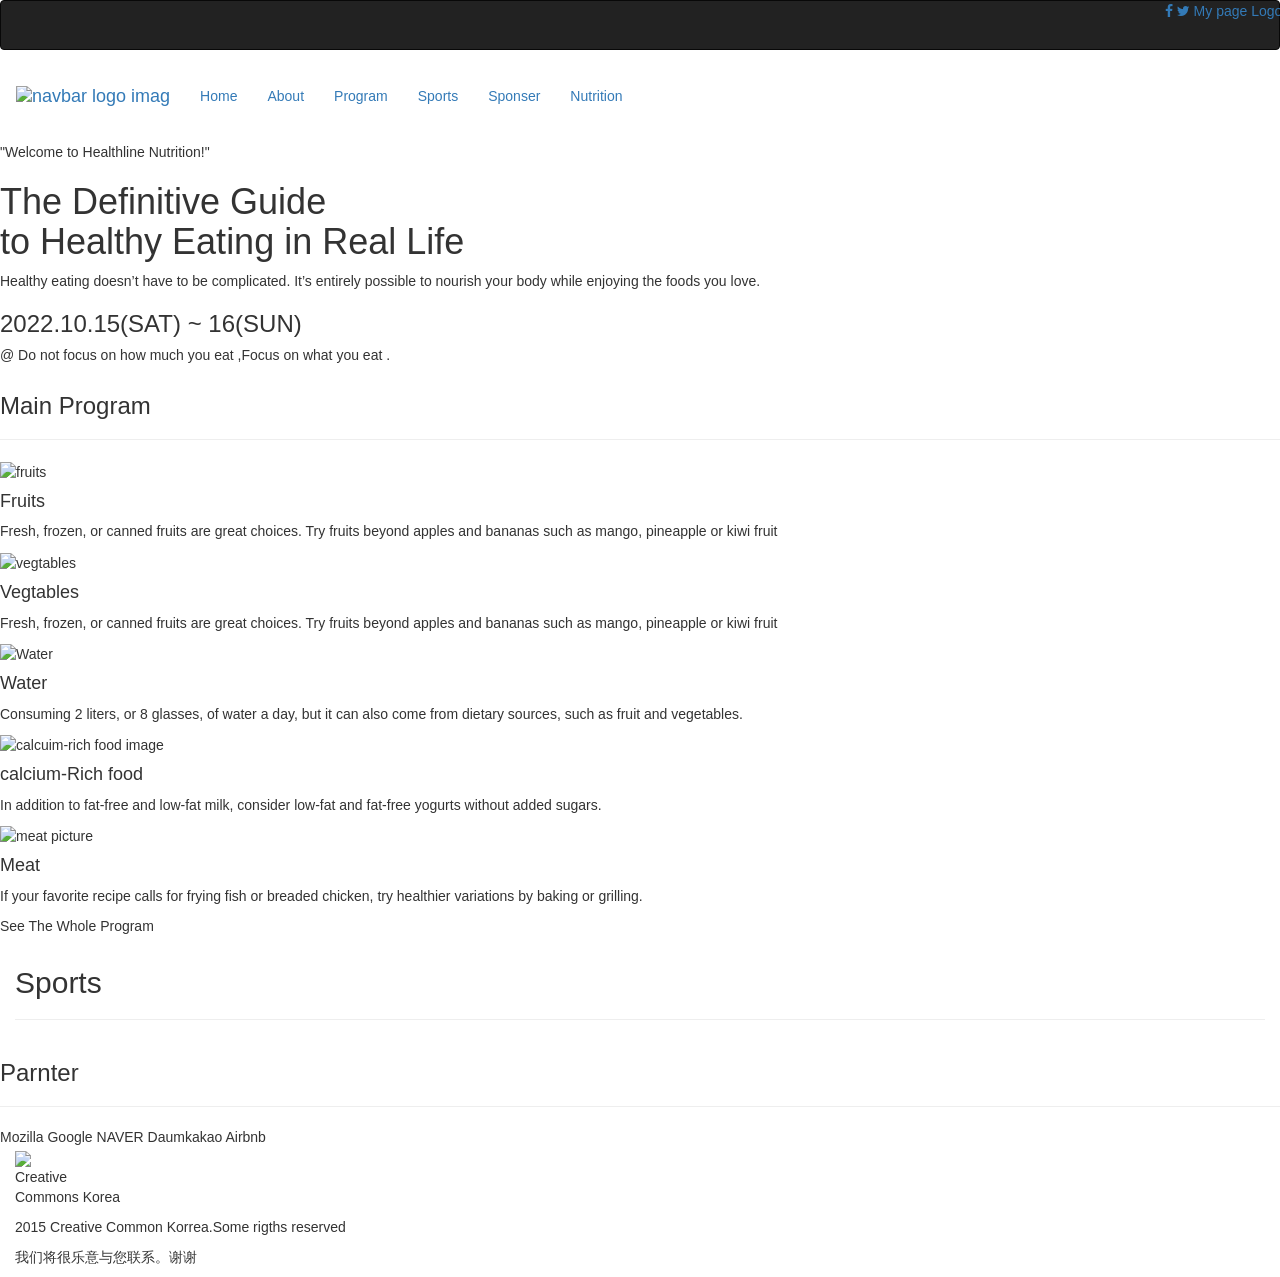
==== index.html @ b1de8abf "add HTML  file to my repo" ====
<!DOCTYPE html>
<html lang="en">
  <head>
    <meta charset="UTF-8" />
    <meta http-equiv="X-UA-Compatible" content="IE=edge" />
    <meta name="viewport" content="width=device-width, initial-scale=1.0" />
    <link
      href="https://fonts.googleapis.com/css?family=Lato:400,700"
      rel="stylesheet"
      type="text/css"
    />
    <link href="https://fonts.cdnfonts.com/css/cocogoose" rel="stylesheet" />

    <link
      rel="stylesheet"
      href="https://maxcdn.bootstrapcdn.com/bootstrap/3.4.1/css/bootstrap.min.css"
    />
    <link
      rel="stylesheet"
      href="https://cdnjs.cloudflare.com/ajax/libs/font-awesome/4.7.0/css/font-awesome.min.css"
    />
    <link rel="preconnect" href="https://fonts.googleapis.com" />
    <link rel="preconnect" href="https://fonts.gstatic.com" crossorigin />
    <link
      href="https://fonts.googleapis.com/css2?family=Titan+One&display=swap"
      rel="stylesheet"
    />
    <link rel="stylesheet" href="style.css" />
    <title>Healthy Food</title>
  </head>
  <body>
    <div class="container-fluid">
      <div class="row">
        <nav
          class="navbar navbar-inverse text-white socialMediaIcons"
          id="home"
        >
          <div class="icon-bar navbar-right">
            <a href="#" class="facebook"><i class="fa fa-facebook"></i></a>
            <a href="#" class="twitter"><i class="fa fa-twitter"></i></a>
            <a href="#">My page</a>
            <a href="#">Logout</a>
          </div>
        </nav>
      </div>
      <div class="row">
        <nav class="navbar" id="navbar">
          <div class="navbar-header">
            <a class="navbar-brand" href="#">
              <img src="./images/img4.png" alt="navbar logo imag" />
            </a>
          </div>
          <ul class="nav navbar-nav navItem text-secondary" id="navMenu">
            <li class="active"><a href="index.html">Home</a></li>
            <li><a href="about.html">About</a></li>
            <li><a href="#program">Program</a></li>
            <li><a href="#sports">Sports</a></li>
            <li><a href="#sponsers">Sponser</a></li>
            <li><a href="#">Nutrition</a></li>
          </ul>

          <div class="humgurger">
            <span class="bar"></span>
            <span class="bar"></span>
            <span class="bar"></span>
          </div>
        </nav>
      </div>
      <main class="main1">
        <div class="row introduction">
          <p>"Welcome to Healthline Nutrition!"</p>
          <h1 class="secondHeader">
            The Definitive Guide<br />
            to Healthy Eating in Real Life
          </h1>

          <p id="second-p">
            Healthy eating doesn’t have to be complicated. It’s entirely
            possible to nourish your body while enjoying the foods you love.
          </p>
          <h3>2022.10.15(SAT) ~ 16(SUN)</h3>
          <h5>@ Do not focus on how much you eat ,Focus on what you eat .</h5>
        </div>
        <div class="row mainProgram" id="program">
          <h3>Main Program</h3>
          <hr />
          <div class="col-sm card">
            <img src="./images/fruits.jpg" alt=" fruits" />
            <h4 class="card-title">Fruits</h4>
            <p class="card-text">
              Fresh, frozen, or canned fruits are great choices. Try fruits
              beyond apples and bananas such as mango, pineapple or kiwi fruit
            </p>
          </div>
          <div class="col-sm card">
            <img src="./images/vegtables.jpg" alt=" vegtables" />
            <h4 class="card-title">Vegtables</h4>
            <p class="card-text">
              Fresh, frozen, or canned fruits are great choices. Try fruits
              beyond apples and bananas such as mango, pineapple or kiwi fruit
            </p>
          </div>
          <div class="col-sm card">
            <img
              src="./images/glass-clean-drinking-water-44066082.jpg"
              alt=" Water"
            />
            <h4 class="card-title">Water</h4>
            <p class="card-text">
              Consuming 2 liters, or 8 glasses, of water a day, but it can also
              come from dietary sources, such as fruit and vegetables.
            </p>
          </div>
          <div class="col-sm card cal">
            <img src="./images/calcium.jpg" alt=" calcuim-rich food image" />
            <h4 class="card-title">calcium-Rich food</h4>
            <p class="card-text">
              In addition to fat-free and low-fat milk, consider low-fat and
              fat-free yogurts without added sugars.
            </p>
          </div>
          <div class="col-sm card cal">
            <img src="./images/meat.jpg" alt=" meat picture" />
            <h4 class="card-title">Meat</h4>
            <p class="card-text">
              If your favorite recipe calls for frying fish or breaded chicken,
              try healthier variations by baking or grilling.
            </p>
          </div>

          <p class="text-white" id="wholeProgram">See The Whole Program</p>
        </div>
        <section class="sports" id="sports">
          <h2>Sports</h2>
          <hr />
        </section>
      </main>
      <div class="row">
        <section class="partner" id="sponsers">
          <h3>Parnter</h3>
          <hr />
          <span class="mozilla"> Mozilla </span>
          <span class="google"> Google </span>
          <span class="naver"> NAVER </span>
          <span class="daumkakao"> Daumkakao </span>
          <span class="airbnb"> Airbnb </span>
        </section>
      </div>
      <footer>
        <div class="left-side">
          <span> <img src="./images/cc.svg" /></span>
          <p>Creative <br />Commons Korea</p>
        </div>

        <div class="right-side">
          <p>2015 Creative Common Korrea.Some rigths reserved</p>
          <p>我们将很乐意与您联系。谢谢</p>
        </div>
      </footer>
    </div>
    <script src="script.js"></script>
    <script src="sport.js"></script>
  </body>
</html>
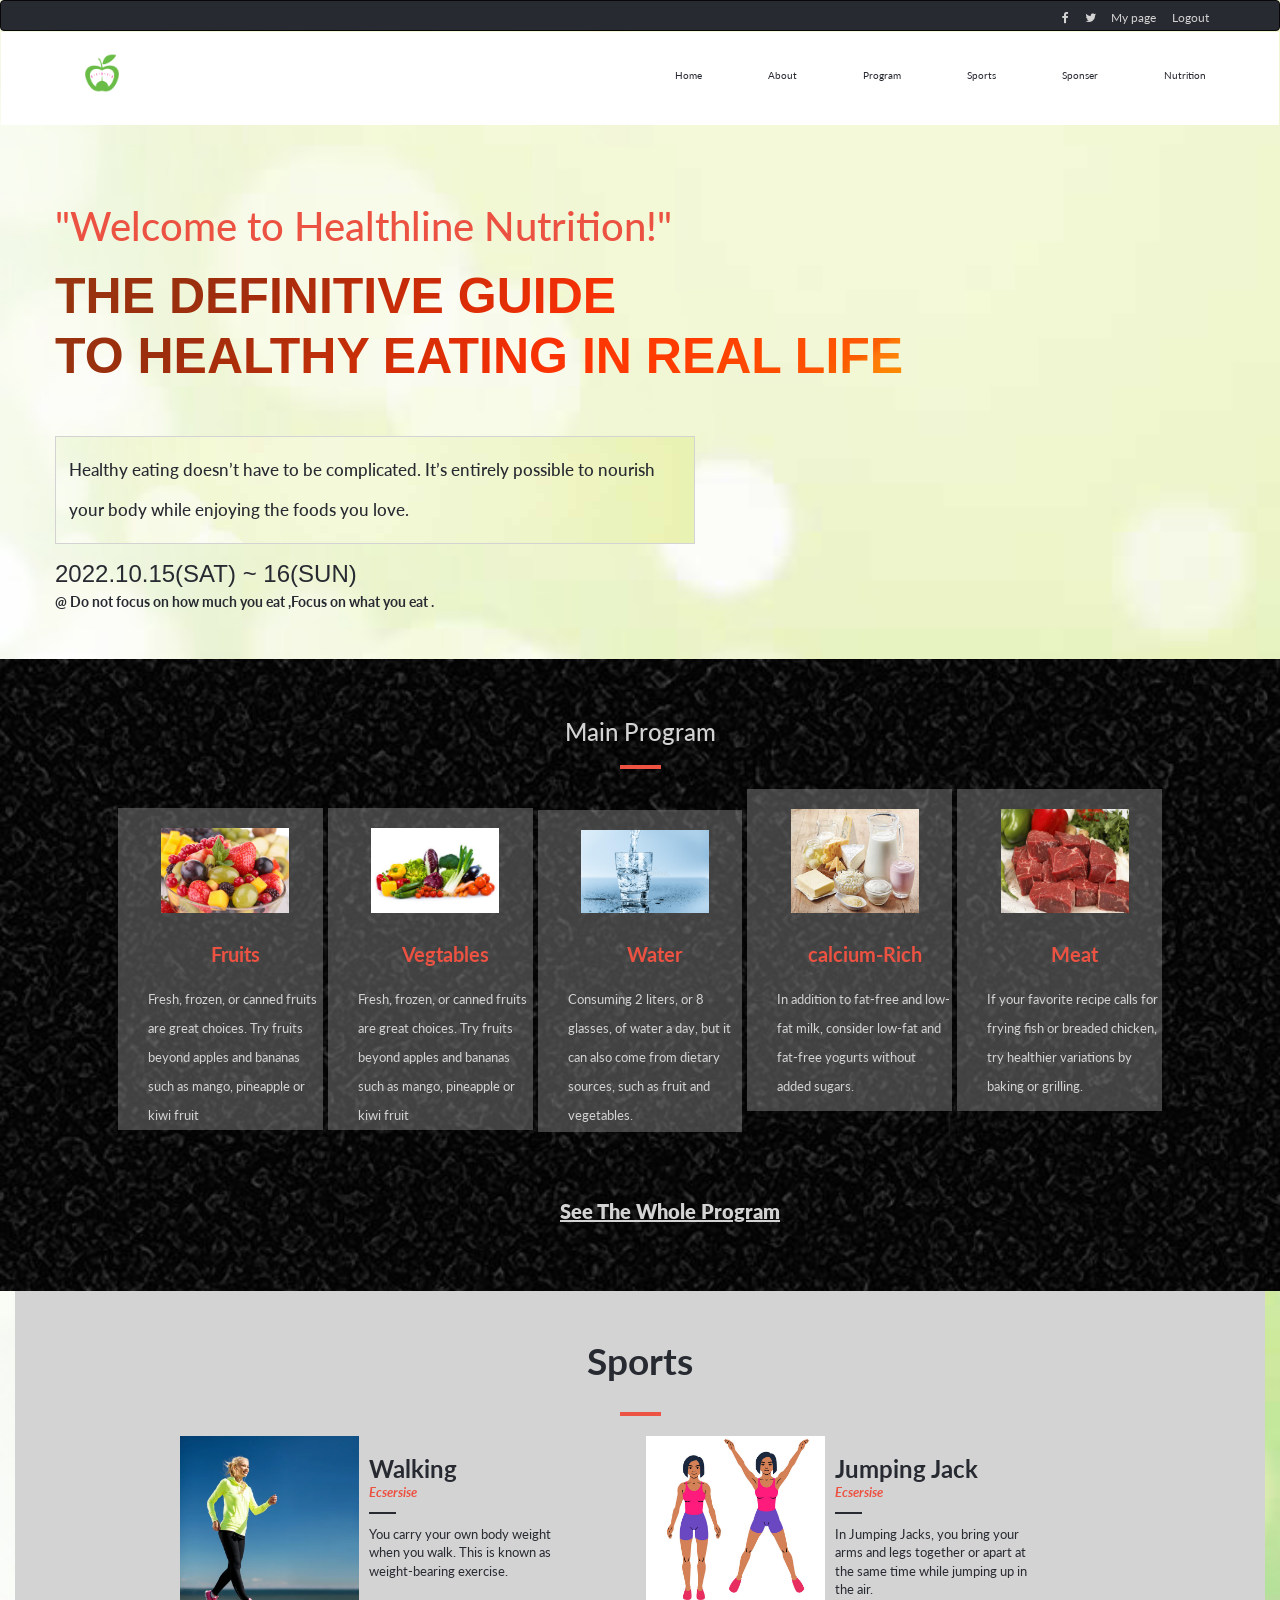
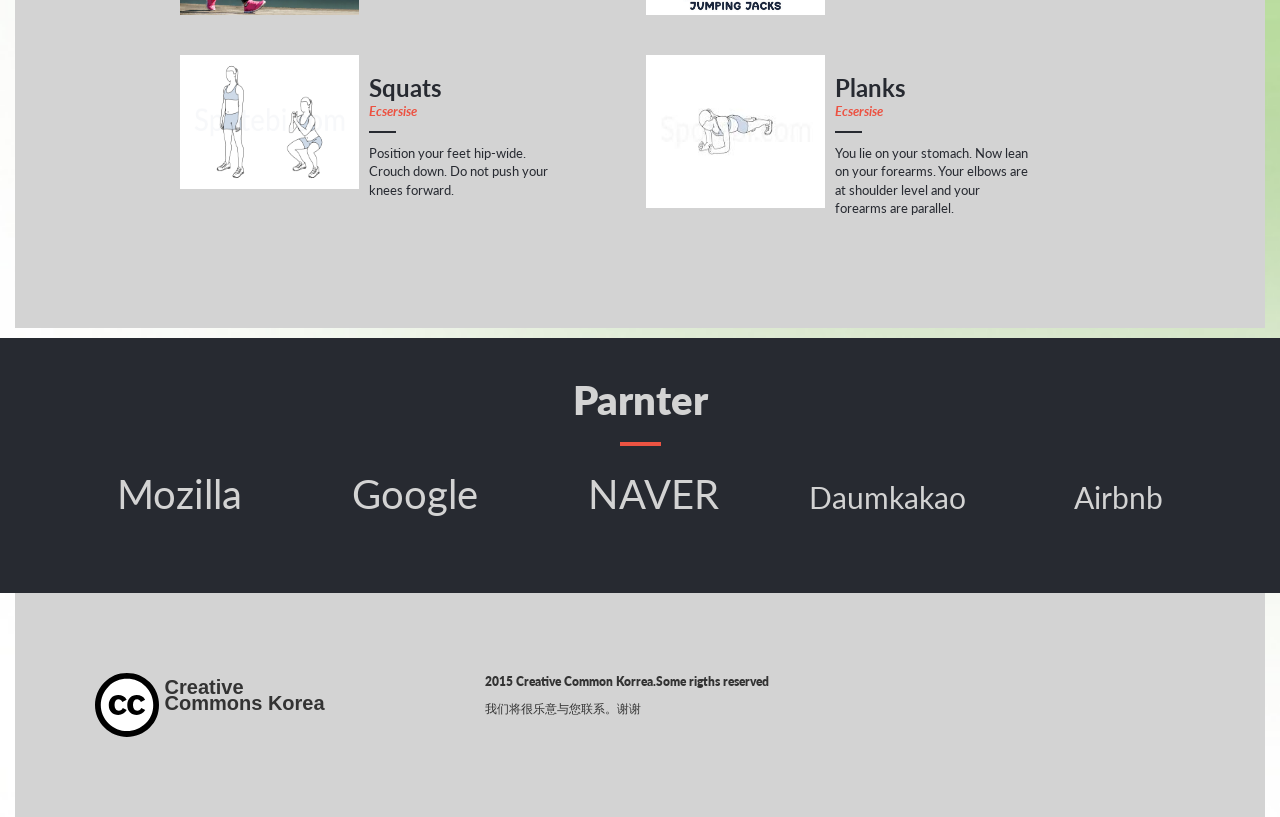
==== commit a7dac572: "Update index.html" ====
--- a/index.html
+++ b/index.html
@@ -111,15 +111,15 @@
               come from dietary sources, such as fruit and vegetables.
             </p>
           </div>
-          <div class="col-sm card cal">
+          <div class="col-sm card">
             <img src="./images/calcium.jpg" alt=" calcuim-rich food image" />
-            <h4 class="card-title">calcium-Rich food</h4>
+            <h4 class="card-title">calcium-Rich</h4>
             <p class="card-text">
               In addition to fat-free and low-fat milk, consider low-fat and
               fat-free yogurts without added sugars.
             </p>
           </div>
-          <div class="col-sm card cal">
+          <div class="col-sm card">
             <img src="./images/meat.jpg" alt=" meat picture" />
             <h4 class="card-title">Meat</h4>
             <p class="card-text">
--- a/style.css
+++ b/style.css
@@ -0,0 +1,623 @@
+* {
+  font-size: 2rem;
+  font-family: "Lato", sans-serif;
+}
+
+.container-fluid {
+  background-image: url("../images/Nutrition-Background.jpg");
+  background-repeat: no-repeat;
+  background-size: cover;
+}
+
+.socialMediaIcons {
+  display: none;
+}
+
+.navItem {
+  position: fixed;
+  left: -100%;
+  width: 100%;
+  height: 100%;
+  gap: 0;
+  color: rgb(51, 47, 47);
+  font-size: 3.6rem;
+  padding: 4rem;
+  text-align: center;
+  background-color: #f7f3f3;
+}
+
+.navItem.active {
+  left: 0;
+  z-index: 1000;
+}
+
+.navItem li {
+  padding: 2rem;
+  border: 3px solid gainsboro;
+  margin-top: 2rem;
+  margin-left: 2rem;
+}
+
+.navItem.active li:hover {
+  border: 3px solid red;
+}
+
+.navItem.active li a:focus {
+  border: 3px solid green;
+}
+
+.navbar-brand {
+  display: none;
+}
+
+.humgurger {
+  display: block;
+  margin-left: 2.5rem;
+  margin-top: 2rem;
+}
+
+.humgurger .bar {
+  background-color: #272a31;
+  display: block;
+  width: 25px;
+  height: 3px;
+  margin: 5px;
+  -webkit-transition: all 0.3s ease-in-out;
+  transition: all 0.3s ease-in-out;
+}
+
+.humgurger.active .bar:nth-child(2) {
+  opacity: 0;
+}
+
+.humgurger.active .bar:nth-child(1) {
+  transform: translateY(8px) rotate(45deg);
+}
+
+.humgurger.active .bar:nth-child(3) {
+  transform: translateY(-8px) rotate(-45deg);
+}
+
+.introduction {
+  margin-top: 6rem;
+  line-height: 4rem;
+}
+
+footer p {
+  display: none;
+}
+
+.introduction p {
+  margin-left: 5.5rem;
+  font-size: 2.5rem;
+  color: #ec5242;
+  font-family: "Lato", sans-serif;
+  font-weight: 400;
+}
+
+.secondHeader {
+  background-image: url("./images/bg2.jpg");
+  background-repeat: no-repeat;
+  background-size: cover;
+  -webkit-background-clip: text;
+  -webkit-text-fill-color: transparent;
+  text-transform: uppercase;
+  font-family: "Cocogoose", sans-serif;
+  font-weight: 800;
+  -webkit-font-smoothing: antialiased;
+  margin-left: 5.5rem;
+  line-height: 4rem;
+}
+
+#second-p {
+  width: 86%;
+  max-width: 100%;
+  border: 3px solid white;
+  color: #272a31;
+  padding: 1rem;
+  font-family: "Lato", sans-serif;
+  background-image: url("./images/Nutrition-Background.jpg");
+  background-repeat: no-repeat;
+  margin-top: 5rem;
+  font-size: 1.6rem;
+  line-height: 3rem;
+}
+
+.introduction h3 {
+  font-family: "COCOGOOSE", sans-serif;
+  color: #272a31;
+  margin-left: 5.5rem;
+  line-height: 2rem;
+}
+
+.introduction h5 {
+  font-family: "Lato", sans-serif;
+  margin-bottom: 5rem;
+  margin-left: 5.5rem;
+  font-weight: 700;
+  color: #272a31;
+}
+
+.navItem .active {
+  width: 100%;
+}
+
+.mainProgram {
+  text-align: center;
+  background-image: url("./images/mainProgram-bg.jpg");
+  background-repeat: no-repeat;
+  background-size: cover;
+  color: #d3d3d3;
+  height: 100%;
+  font-family: "Lato", sans-serif;
+}
+
+hr {
+  width: 37px;
+  border: 2px solid #ec5342;
+}
+
+.mainProgram h3 {
+  margin-top: 6rem;
+  color: #d3d3d3;
+}
+
+.card {
+  width: 93%;
+  display: flex;
+  flex-direction: row;
+  margin-top: 2rem;
+  backdrop-filter: contrast(0.5);
+  overflow: hidden;
+  margin-left: 2.5rem;
+  padding-left: 10px;
+}
+
+.card :hover {
+  border: 3px solid;
+}
+
+.card :focus-visible {
+  border: 3px solid;
+}
+
+.card img {
+  height: 18vh;
+  width: 18vw;
+  padding-top: 1rem;
+}
+
+.card-title {
+  color: #ec5242;
+  font-family: "COCOGOOSE", sans-serif;
+  font-size: 1.7rem;
+  margin-left: 2rem;
+  text-align: start;
+  padding-top: 2rem;
+}
+
+.card-text {
+  font-family: "Lato", sans-serif;
+  margin-left: 2rem;
+  margin-top: 1rem;
+  text-align: start;
+  font-size: 1.7rem;
+  line-height: 2.9rem;
+  color: #d3d3d3;
+}
+
+#wholeProgram {
+  color: #d3d3d3;
+  font-family: "Lato", sans-serif;
+  font-weight: 400;
+  margin-top: 5rem;
+  width: 50%;
+  background-color: #ec5242;
+  padding: 15px;
+  margin-left: 15rem;
+  margin-bottom: 5rem;
+}
+
+.sports {
+  text-align: center;
+  display: flex;
+  flex-direction: column;
+}
+
+.sports h2 {
+  margin-top: 5rem;
+  font-family: "Lato", sans-serif;
+  font-weight: 700;
+  font-size: 3.7rem;
+  color: #272a31;
+}
+
+.sports .col-sm-6 {
+  display: flex;
+  flex-direction: row;
+  margin-bottom: 2rem;
+  padding-bottom: 2rem;
+}
+
+.sports .col-sm-6 .card1 img {
+  width: 14rem;
+  height: 100%;
+  margin-left: 5rem;
+}
+
+.sports .card2 {
+  display: flex;
+  flex-direction: column;
+  text-align: left;
+  color: #272a31;
+  font-family: "Lato", sans-serif;
+  padding-left: 2rem;
+}
+
+.sports .card2 h3 {
+  font-weight: 700;
+}
+
+.redTxt {
+  color: #ec5242;
+  font-weight: 700;
+  font-style: italic;
+}
+
+.horizantalLine {
+  width: 25px;
+  border: 1px solid #272a31;
+  margin-left: 0;
+  margin-top: 0;
+}
+
+.sports .card2 p {
+  font-size: 1.3rem;
+  margin-top: -9px;
+}
+
+.partner {
+  display: none;
+}
+
+footer {
+  display: none;
+}
+
+@media only screen and (min-width: 768px) {
+  * {
+    font-size: 2rem;
+    font-family: "COCOGOOSE", sans-serif;
+  }
+
+  .container-fluid {
+    background-color: #f7f3f3;
+    height: 100%;
+    overflow: hidden;
+  }
+
+  #home {
+    min-height: 20px;
+    overflow: hidden;
+  }
+
+  .socialMediaIcons {
+    display: flex;
+    background-color: #272a31;
+    color: #d3d3d3;
+    font-family: "Lato", sans-serif;
+    flex-direction: row-reverse;
+    align-items: center;
+  }
+
+  .socialMediaIcons .icon-bar {
+    margin-right: 7rem;
+  }
+
+  .socialMediaIcons .icon-bar a {
+    color: #d3d3d3;
+    font-family: "Lato", sans-serif;
+    padding-left: 1rem;
+    font-size: 1.2rem;
+  }
+
+  .socialMediaIcons .icon-bar a:hover {
+    text-decoration: wavy;
+    font-size: larger;
+    border: 2px solid darkred;
+    background-color: #ec5242;
+  }
+
+  .socialMediaIcons .icon-bar a:focus {
+    border: 3px solid red;
+    text-decoration: wavy;
+    font-size: larger;
+  }
+
+  #navbar {
+    display: flex;
+    justify-content: space-between;
+    margin-top: -20px;
+  }
+
+  .navbar-brand {
+    display: flex;
+    min-height: 82px;
+    margin-left: 6rem;
+  }
+
+  .navbar-brand img {
+    width: 52px;
+    height: 40px;
+    align-self: center;
+  }
+
+  .humgurger {
+    display: none;
+  }
+
+  .navbar-header {
+    float: left;
+    background-color: white;
+  }
+
+  #navMenu {
+    font-size: 1.5rem;
+    font-family: "Lato", sans-serif;
+    display: flex;
+    position: relative;
+    left: 0;
+    padding-top: 0;
+    background-color: white;
+    justify-content: end;
+  }
+
+  #navMenu li {
+    border: none;
+    width: initial;
+    margin: 0;
+    padding: 0;
+  }
+
+  #navMenu li a {
+    font-size: 1rem;
+    color: #272a31;
+    font-family: "Lato", sans-serif;
+    padding: 33px;
+    padding-bottom: 0;
+  }
+
+  #navMenu li a:hover {
+    font-size: 1.3rem;
+    color: #ec5242;
+    border: 4px solid #ec5242;
+    background-color: #fff;
+    align-self: center;
+  }
+
+  .navItem.active {
+    width: auto;
+  }
+
+  .introduction p {
+    margin-left: 5.5rem;
+    font-size: 4rem;
+    color: #ec5242;
+    font-family: "Lato", sans-serif;
+    font-weight: 500;
+  }
+
+  .introduction .secondHeader {
+    background-image: url("./images/bg2.jpg");
+    background-repeat: no-repeat;
+    -webkit-background-clip: text;
+    -webkit-text-fill-color: transparent;
+    text-transform: uppercase;
+    font-family: "Cocogoose", sans-serif;
+    font-weight: 800;
+    -webkit-font-smoothing: antialiased;
+    margin-left: 5.5rem;
+    line-height: 6rem;
+    font-size: 5rem;
+  }
+
+  #second-p {
+    width: 50%;
+    max-width: 100%;
+    border: 1px solid #d3d3d3;
+    color: #272a31;
+    padding: 1.3rem;
+    font-family: "Lato", sans-serif;
+    margin-top: 5rem;
+    font-size: 1.7rem;
+    line-height: 4rem;
+    background-image: url("../images/Nutrition-Background.jpg");
+    background-repeat: no-repeat;
+  }
+
+  .card {
+    width: 16%;
+    max-width: 100%;
+    display: inline-flex;
+    flex-direction: column;
+    backdrop-filter: contrast(0.5);
+    height: 32.2rem;
+    margin: 0;
+  }
+
+  .card img {
+    height: 29vh;
+    width: 10vw;
+    padding-top: 2rem;
+    align-self: center;
+  }
+
+  .card-title {
+    color: #ec5242;
+    text-align: center;
+    font-family: "Lato", sans-serif;
+    font-weight: 700;
+    font-size: 2rem;
+  }
+
+  .card-text {
+    font-family: "Lato", sans-serif;
+    text-align: start;
+    font-size: 1.3rem;
+  }
+
+  .card:hover {
+    border: 2px solid #d3d3d3;
+  }
+
+  .card:focus {
+    border: 2px solid #d3d3d3;
+  }
+
+  #wholeProgram {
+    text-decoration-line: underline;
+    color: #d3d3d3;
+    font-family: "Lato", sans-serif;
+    font-weight: 800;
+    margin-top: 5rem;
+    margin-bottom: 5rem;
+    background: none;
+    margin-left: 35rem;
+  }
+
+  .sports {
+    background-color: #d3d3d3;
+    background-image: none;
+  }
+
+  .sports .row {
+    margin-left: 10rem;
+    margin-bottom: 8rem;
+  }
+
+  .sports .col-sm-6 {
+    width: 40%;
+    margin: 0;
+    display: flex;
+  }
+
+  .sports .col-sm-6 .card1 {
+    display: contents;
+  }
+
+  .sports .col-sm-6 .card1 img {
+    width: 14vw;
+    height: auto;
+    margin-bottom: 2rem;
+  }
+
+  .sports .col-sm-6 .card2 {
+    padding-left: 1rem;
+    width: 50%;
+  }
+
+  .card2 h3 {
+    color: #272a31;
+    font-family: "Lato", sans-serif;
+  }
+
+  .redTxt {
+    padding: 0;
+  }
+
+  .card2 p {
+    font-family: "Lato", sans-serif;
+    font-size: 1.2rem;
+  }
+
+  .partner {
+    text-align: center;
+    margin-top: 0;
+    background-color: #272a31;
+    color: #d3d3d3;
+    padding-bottom: 7rem;
+    display: block;
+  }
+
+  .partner h3 {
+    font-family: "Lato", sans-serif;
+    margin-top: 1rem;
+    padding-top: 4rem;
+    font-size: 4rem;
+    font-weight: 800;
+  }
+
+  .partner .mozilla {
+    font-family: "Lato", sans-serif;
+    text-align: left;
+    color: #d3d3d3;
+    font-size: 4rem;
+    padding-right: 10rem;
+  }
+
+  .partner .google {
+    font-family: "Lato", sans-serif;
+    text-align: left;
+    color: #d3d3d3;
+    font-size: 4rem;
+    padding-right: 10rem;
+  }
+
+  .partner .naver {
+    font-family: "Lato", sans-serif;
+    text-align: left;
+    color: #d3d3d3;
+    font-size: 4rem;
+    margin-right: 8rem;
+  }
+
+  .partner .daumkakao {
+    font-family: "Lato", sans-serif;
+    text-align: left;
+    color: #d3d3d3;
+    font-size: 3rem;
+    padding-right: 10rem;
+  }
+
+  .partner .airbnb {
+    font-family: "Lato", sans-serif;
+    text-align: left;
+    color: #d3d3d3;
+    font-size: 3rem;
+  }
+
+  footer {
+    display: flex;
+    background-color: #d3d3d3;
+  }
+
+  .left-side {
+    display: block;
+    margin: 8rem;
+  }
+
+  .left-side p {
+    display: inline-block;
+    margin: 0;
+    line-height: 1.6rem;
+    text-align: left;
+    font-family: "COCOGOOSE", sans-serif;
+    font-weight: 900;
+  }
+
+  .right-side {
+    display: block;
+    margin: 8rem;
+    font-weight: 800;
+  }
+
+  .right-side p {
+    display: block;
+    font-family: "Lato", sans-serif;
+    font-size: 1.2rem;
+  }
+
+  .right-side :nth-child(2) {
+    font-weight: 200;
+  }
+}
